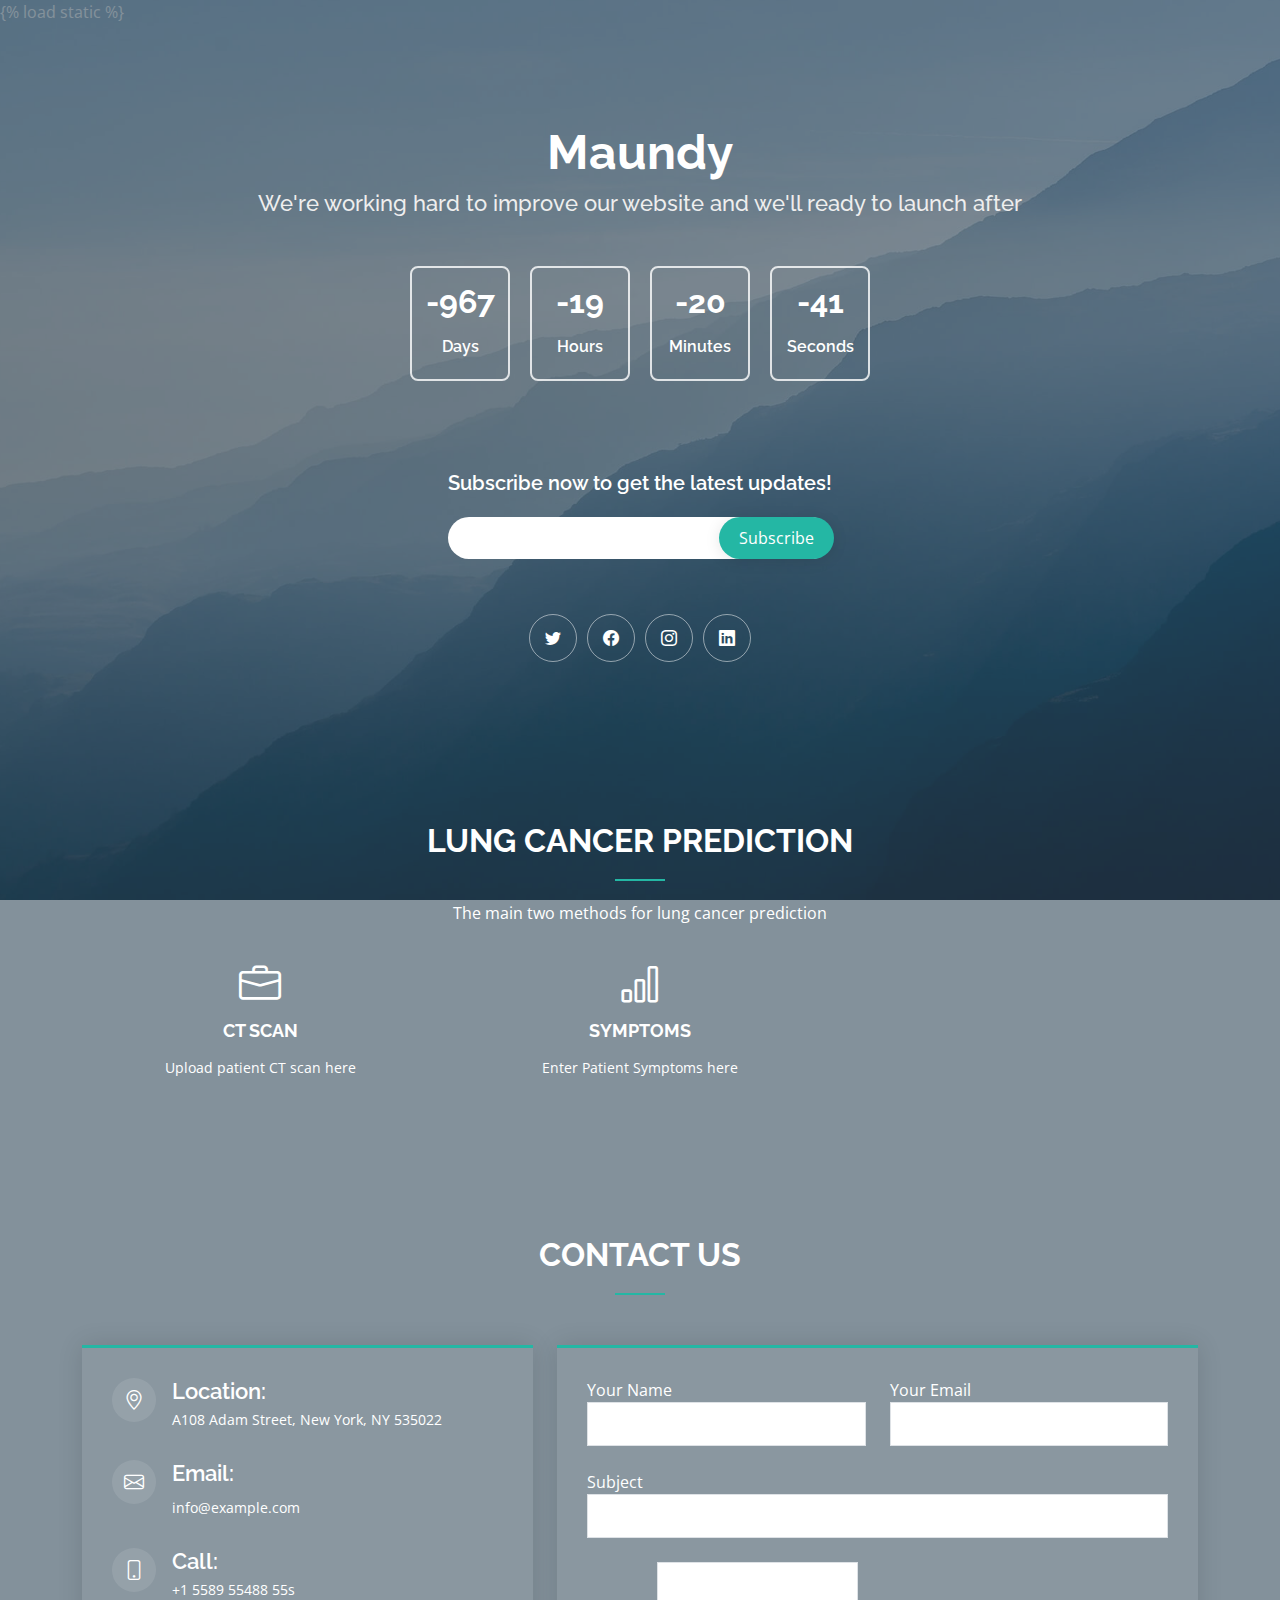
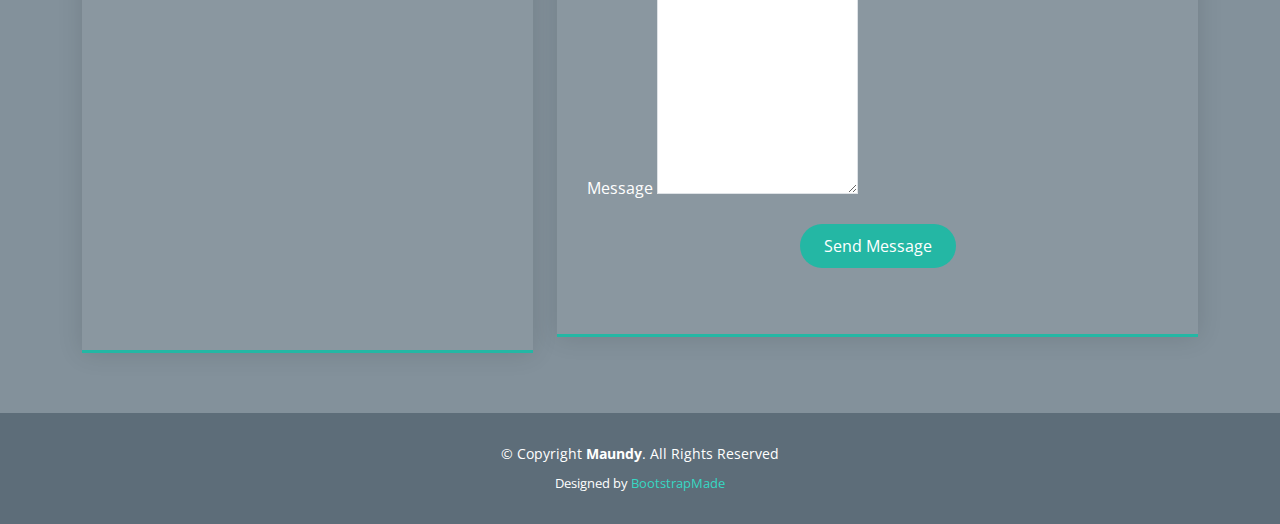
==== detection/templates/index.html @ a86ed085 "Initial Commit" ====
{% load static %}
<!DOCTYPE html>
<html lang="en">

<head>
  <meta charset="utf-8">
  <meta content="width=device-width, initial-scale=1.0" name="viewport">
  <title>Maundy - Bootstrap Coming Soon Template</title>
  <meta content="" name="description">
  <meta content="" name="keywords">

  <!-- Favicons -->
  <link href="../static/assets/img/favicon.png" rel="icon">
  <link href="../static/assets/img/apple-touch-icon.png" rel="apple-touch-icon">

  <!-- Google Fonts -->
  <link href="https://fonts.googleapis.com/css?family=Open+Sans:300,300i,400,400i,600,600i,700,700i|Raleway:300,300i,400,400i,600,600i,700,700i" rel="stylesheet">

  <!-- Vendor CSS Files -->
  <link href="../static/assets/vendor/bootstrap/css/bootstrap.min.css" rel="stylesheet">
  <link href="../static/assets/vendor/bootstrap-icons/bootstrap-icons.css" rel="stylesheet">

  <!-- Template Main CSS File -->
  <link href="../static/assets/css/style.css" rel="stylesheet">

  <!-- =======================================================
  * Template Name: Maundy
  * Updated: Sep 18 2023 with Bootstrap v5.3.2
  * Template URL: https://bootstrapmade.com/maundy-free-coming-soon-bootstrap-theme/
  * Author: BootstrapMade.com
  * License: https://bootstrapmade.com/license/
  ======================================================== -->
</head>

<body>

  <!-- ======= Header ======= -->
  <header id="header" class="d-flex align-items-center">
    <div class="container d-flex flex-column align-items-center">

      <h1>Maundy</h1>
      <h2>We're working hard to improve our website and we'll ready to launch after</h2>
      <div class="countdown d-flex justify-content-center" data-count="2023/12/3">
        <div>
          <h3>%d</h3>
          <h4>Days</h4>
        </div>
        <div>
          <h3>%h</h3>
          <h4>Hours</h4>
        </div>
        <div>
          <h3>%m</h3>
          <h4>Minutes</h4>
        </div>
        <div>
          <h3>%s</h3>
          <h4>Seconds</h4>
        </div>
      </div>

      <div class="subscribe">
        <h4>Subscribe now to get the latest updates!</h4>
        <form action="../../Maundy/forms/notify.php" method="post" role="form" class="php-email-form">
          <div class="subscribe-form">
              <label>
                  <input type="email" name="email" required>
              </label><input type="submit" value="Subscribe">
          </div>
          <div class="mt-2">
            <div class="loading">Loading</div>
            <div class="error-message"></div>
            <div class="sent-message">Your notification request was sent. Thank you!</div>
          </div>
        </form>
      </div>

      <div class="social-links text-center">
        <a href="#" class="twitter"><i class="bi bi-twitter"></i></a>
        <a href="#" class="facebook"><i class="bi bi-facebook"></i></a>
        <a href="#" class="instagram"><i class="bi bi-instagram"></i></a>
        <a href="#" class="linkedin"><i class="bi bi-linkedin"></i></a>
      </div>

    </div>
  </header><!-- End #header -->

  <main id="main">

    <!-- ======= About Us Section ======= -->
    <section id="about" class="about">
      <div class="container">

        <div class="section-title">
          <h2>Lung Cancer Prediction</h2>
          <p>The main two methods for lung cancer prediction</p>
        </div>

        <div class="row mt-2">
          <div class="col-lg-4 col-md-6 icon-box">
            <div class="icon"><i class="bi bi-briefcase"></i></div>
            <h4 class="title"><a href="home_async">CT Scan</a></h4>
            <p class="description">Upload patient CT scan here</p>
          </div>
          <div class="col-lg-4 col-md-6 icon-box">
            <div class="icon"><i class="bi bi-bar-chart"></i></div>
            <h4 class="title"><a href="">Symptoms</a></h4>
            <p class="description">Enter Patient Symptoms here</p>
          </div>

        </div>

      </div>
    </section><!-- End About Us Section -->

    <!-- ======= Contact Us Section ======= -->
    <section id="contact" class="contact">
      <div class="container">

        <div class="section-title">
          <h2>Contact Us</h2>
        </div>

        <div class="row">

          <div class="col-lg-5 d-flex align-items-stretch">
            <div class="info">
              <div class="address">
                <i class="bi bi-geo-alt"></i>
                <h4>Location:</h4>
                <p>A108 Adam Street, New York, NY 535022</p>
              </div>

              <div class="email">
                <i class="bi bi-envelope"></i>
                <h4>Email:</h4>
                <p>info@example.com</p>
              </div>

              <div class="phone">
                <i class="bi bi-phone"></i>
                <h4>Call:</h4>
                <p>+1 5589 55488 55s</p>
              </div>

              <iframe src="https://www.google.com/maps/embed?pb=!1m14!1m8!1m3!1d12097.433213460943!2d-74.0062269!3d40.7101282!3m2!1i1024!2i768!4f13.1!3m3!1m2!1s0x0%3A0xb89d1fe6bc499443!2sDowntown+Conference+Center!5e0!3m2!1smk!2sbg!4v1539943755621" frameborder="0" style="border:0; width: 100%; height: 290px;" allowfullscreen></iframe>
            </div>

          </div>

          <div class="col-lg-7 mt-5 mt-lg-0 d-flex align-items-stretch">
            <form action="../../Maundy/forms/contact.php" method="post" role="form" class="php-email-form">
              <div class="row">
                <div class="form-group col-md-6">
                  <label for="name">Your Name</label>
                  <input type="text" name="name" class="form-control" id="name" required>
                </div>
                <div class="form-group col-md-6 mt-3 mt-md-0">
                  <label for="name">Your Email</label>
                    <label for="email"></label><input type="email" class="form-control" name="email" id="email" required>
                </div>
              </div>
              <div class="form-group mt-3">
                <label for="name">Subject</label>
                  <label for="subject"></label><input type="text" class="form-control" name="subject" id="subject" required>
              </div>
              <div class="form-group mt-3">
                <label for="name">Message</label>
                  <label>
                      <textarea class="form-control" name="message" rows="10" required></textarea>
                  </label>
              </div>
              <div class="my-3">
                <div class="loading">Loading</div>
                <div class="error-message"></div>
                <div class="sent-message">Your message has been sent. Thank you!</div>
              </div>
              <div class="text-center"><button type="submit">Send Message</button></div>
            </form>
          </div>

        </div>

      </div>
    </section><!-- End Contact Us Section -->

  </main><!-- End #main -->

  <!-- ======= Footer ======= -->
  <footer id="footer">
    <div class="container">
      <div class="copyright">
        &copy; Copyright <strong><span>Maundy</span></strong>. All Rights Reserved
      </div>
      <div class="credits">
        <!-- All the links in the footer should remain intact. -->
        <!-- You can delete the links only if you purchased the pro version. -->
        <!-- Licensing information: https://bootstrapmade.com/license/ -->
        <!-- Purchase the pro version with working PHP/AJAX contact form: https://bootstrapmade.com/maundy-free-coming-soon-bootstrap-theme/ -->
        Designed by <a href="https://bootstrapmade.com/">BootstrapMade</a>
      </div>
    </div>
  </footer><!-- End #footer -->

  <a href="#" class="back-to-top d-flex align-items-center justify-content-center"><i class="bi bi-arrow-up-short"></i></a>

  <!-- Vendor JS Files -->
  <script src="../static/assets/vendor/bootstrap/js/bootstrap.bundle.min.js"></script>
  <script src="../static/assets/vendor/php-email-form/validate.js"></script>

  <!-- Template Main JS File -->
  <script src="../static/assets/js/main.js"></script>

</body>

</html>
---- detection/static/assets/css/style.css ----
/**
* Template Name: Maundy
* Updated: Sep 18 2023 with Bootstrap v5.3.2
* Template URL: https://bootstrapmade.com/maundy-free-coming-soon-bootstrap-theme/
* Author: BootstrapMade.com
* License: https://bootstrapmade.com/license/
*/

/*--------------------------------------------------------------
# General
--------------------------------------------------------------*/
body {
  font-family: "Open Sans", sans-serif;
  color: #fff;
  background: url("../img/bg.jpg") top center no-repeat;
  background-size: cover;
  position: relative;
}

body::before {
  content: "";
  position: absolute;
  left: 0;
  right: 0;
  top: 0;
  bottom: 0;
  background: rgba(49, 71, 89, 0.6);
}

@media (min-width: 1024px) {
  body {
    background-attachment: fixed;
  }
}

a {
  color: #24b7a4;
  text-decoration: none;
}

a:hover {
  color: #36d8c3;
  text-decoration: none;
}

h1,
h2,
h3,
h4,
h5,
h6 {
  font-family: "Raleway", sans-serif;
}

#main {
  position: relative;
}

/*--------------------------------------------------------------
# Back to top button
--------------------------------------------------------------*/
.back-to-top {
  position: fixed;
  visibility: hidden;
  opacity: 0;
  right: 15px;
  bottom: 15px;
  z-index: 996;
  background: #24b7a4;
  width: 40px;
  height: 40px;
  border-radius: 50px;
  transition: all 0.4s;
}

.back-to-top i {
  font-size: 28px;
  color: #fff;
  line-height: 0;
}

.back-to-top:hover {
  background: #2ed6c0;
  color: #fff;
}

.back-to-top.active {
  visibility: visible;
  opacity: 1;
}

/*--------------------------------------------------------------
# Header
--------------------------------------------------------------*/
#header {
  position: relative;
  width: 100%;
  padding: 100px 0;
  /* countdown */
}

#header h1 {
  margin: 0 0 10px 0;
  font-size: 48px;
  font-weight: 700;
  line-height: 56px;
  color: #fff;
}

#header h2 {
  color: #eee;
  margin-bottom: 40px;
  font-size: 22px;
}

#header .countdown {
  margin-bottom: 80px;
}

#header .countdown div {
  text-align: center;
  border: 2px solid rgba(255, 255, 255, 0.8);
  border-radius: 8px;
  margin: 10px 10px;
  width: 100px;
  padding: 15px 0;
}

#header .countdown div h3 {
  font-weight: 700;
  font-size: 32px;
  margin-bottom: 15px;
}

#header .countdown div h4 {
  font-size: 16px;
  font-weight: 600;
}

@media (max-width: 575px) {
  #header .countdown div {
    width: 70px;
    padding: 10px 0;
    margin: 10px 8px;
  }

  #header .countdown div h3 {
    font-size: 28px;
    margin-bottom: 10px;
  }

  #header .countdown div h4 {
    font-size: 14px;
    font-weight: 500;
  }
}

#header .subscribe {
  font-size: 15px;
  text-align: center;
}

#header .subscribe h4 {
  font-size: 20px;
  font-weight: 600;
  color: #fff;
  position: relative;
  padding-bottom: 12px;
}

#header .subscribe .subscribe-form {
  min-width: 300px;
  margin-top: 10px;
  background: #fff;
  padding: 6px 10px;
  position: relative;
  border-radius: 50px;
  text-align: left;
}

#header .subscribe .subscribe-form input[type=email] {
  border: 0;
  padding: 4px 8px;
  width: calc(100% - 100px);
}

#header .subscribe .subscribe-form input[type=submit] {
  position: absolute;
  top: 0;
  right: -2px;
  bottom: 0;
  border: 0;
  background: none;
  font-size: 16px;
  padding: 0 20px;
  background: #24b7a4;
  color: #fff;
  transition: 0.3s;
  border-radius: 50px;
  box-shadow: 0px 2px 15px rgba(0, 0, 0, 0.1);
}

#header .subscribe .subscribe-form input[type=submit]:hover {
  background: #22ae9c;
}

#header .subscribe .error-message {
  display: none;
  color: #ed3c0d;
  text-align: center;
  padding: 15px;
  font-weight: 600;
}

#header .subscribe .sent-message {
  display: none;
  color: #18d26e;
  text-align: center;
  padding: 15px;
  font-weight: 600;
}

#header .subscribe .loading {
  display: none;
  text-align: center;
  padding: 15px;
}

#header .subscribe .loading:before {
  content: "";
  display: inline-block;
  border-radius: 50%;
  width: 24px;
  height: 24px;
  margin: 0 10px -6px 0;
  border: 3px solid #18d26e;
  border-top-color: #eee;
  animation: animate-loading-notify 1s linear infinite;
}

@keyframes animate-loading-notify {
  0% {
    transform: rotate(0deg);
  }

  100% {
    transform: rotate(360deg);
  }
}

#header .social-links {
  margin-top: 40px;
}

#header .social-links a {
  font-size: 16px;
  color: #fff;
  margin: 0 3px;
  border-radius: 50%;
  width: 48px;
  height: 48px;
  transition: 0.3s;
  border: 1px solid rgba(255, 255, 255, 0.5);
  display: inline-flex;
  align-items: center;
  justify-content: center;
}

#header .social-links a i {
  line-height: 0;
}

#header .social-links a:hover {
  background: #24b7a4;
  border-color: #24b7a4;
}

/*--------------------------------------------------------------
# Navigation Menu
--------------------------------------------------------------*/
/**
* Desktop Navigation 
*/
.navbar {
  padding: 0;
}

.navbar ul {
  margin: 0;
  padding: 0;
  display: flex;
  list-style: none;
  align-items: center;
}

.navbar li {
  position: relative;
}

.navbar a,
.navbar a:focus {
  display: flex;
  align-items: center;
  justify-content: space-between;
  padding: 10px 0 10px 30px;
  font-family: "Raleway", sans-serif;
  font-size: 16px;
  font-weight: 700;
  color: #3a5469;
  white-space: nowrap;
  transition: 0.3s;
}

.navbar a i,
.navbar a:focus i {
  font-size: 12px;
  line-height: 0;
  margin-left: 5px;
}

.navbar a:hover,
.navbar .active,
.navbar .active:focus,
.navbar li:hover>a {
  color: #24b7a4;
}

.navbar .getstarted,
.navbar .getstarted:focus {
  background: #24b7a4;
  padding: 8px 20px;
  margin-left: 30px;
  border-radius: 4px;
  color: #fff;
}

.navbar .getstarted:hover,
.navbar .getstarted:focus:hover {
  color: #fff;
  background: #28ccb7;
}

.navbar .dropdown ul {
  display: block;
  position: absolute;
  left: 14px;
  top: calc(100% + 30px);
  margin: 0;
  padding: 10px 0;
  z-index: 99;
  opacity: 0;
  visibility: hidden;
  background: #fff;
  box-shadow: 0px 0px 30px rgba(127, 137, 161, 0.25);
  transition: 0.3s;
  border-radius: 4px;
}

.navbar .dropdown ul li {
  min-width: 200px;
}

.navbar .dropdown ul a {
  padding: 10px 20px;
  font-size: 15px;
  text-transform: none;
  font-weight: 600;
}

.navbar .dropdown ul a i {
  font-size: 12px;
}

.navbar .dropdown ul a:hover,
.navbar .dropdown ul .active:hover,
.navbar .dropdown ul li:hover>a {
  color: #24b7a4;
}

.navbar .dropdown:hover>ul {
  opacity: 1;
  top: 100%;
  visibility: visible;
}

.navbar .dropdown .dropdown ul {
  top: 0;
  left: calc(100% - 30px);
  visibility: hidden;
}

.navbar .dropdown .dropdown:hover>ul {
  opacity: 1;
  top: 0;
  left: 100%;
  visibility: visible;
}

@media (max-width: 1366px) {
  .navbar .dropdown .dropdown ul {
    left: -90%;
  }

  .navbar .dropdown .dropdown:hover>ul {
    left: -100%;
  }
}

/**
* Mobile Navigation 
*/
.mobile-nav-toggle {
  color: #314759;
  font-size: 28px;
  cursor: pointer;
  display: none;
  line-height: 0;
  transition: 0.5s;
}

.mobile-nav-toggle.bi-x {
  color: #fff;
}

@media (max-width: 991px) {
  .mobile-nav-toggle {
    display: block;
  }

  .navbar ul {
    display: none;
  }
}

.navbar-mobile {
  position: fixed;
  overflow: hidden;
  top: 0;
  right: 0;
  left: 0;
  bottom: 0;
  background: rgba(31, 45, 56, 0.9);
  transition: 0.3s;
}

.navbar-mobile .mobile-nav-toggle {
  position: absolute;
  top: 15px;
  right: 15px;
}

.navbar-mobile ul {
  display: block;
  position: absolute;
  top: 55px;
  right: 15px;
  bottom: 15px;
  left: 15px;
  padding: 10px 0;
  border-radius: 10px;
  background-color: #fff;
  overflow-y: auto;
  transition: 0.3s;
}

.navbar-mobile a,
.navbar-mobile a:focus {
  padding: 10px 20px;
  font-size: 15px;
  color: #314759;
}

.navbar-mobile a:hover,
.navbar-mobile .active,
.navbar-mobile li:hover>a {
  color: #24b7a4;
}

.navbar-mobile .getstarted,
.navbar-mobile .getstarted:focus {
  margin: 15px;
}

.navbar-mobile .dropdown ul {
  position: static;
  display: none;
  margin: 10px 20px;
  padding: 10px 0;
  z-index: 99;
  opacity: 1;
  visibility: visible;
  background: #fff;
  box-shadow: 0px 0px 30px rgba(127, 137, 161, 0.25);
}

.navbar-mobile .dropdown ul li {
  min-width: 200px;
}

.navbar-mobile .dropdown ul a {
  padding: 10px 20px;
}

.navbar-mobile .dropdown ul a i {
  font-size: 12px;
}

.navbar-mobile .dropdown ul a:hover,
.navbar-mobile .dropdown ul .active:hover,
.navbar-mobile .dropdown ul li:hover>a {
  color: #24b7a4;
}

.navbar-mobile .dropdown>.dropdown-active {
  display: block;
}

/*--------------------------------------------------------------
# Sections General
--------------------------------------------------------------*/
section {
  padding: 60px 0;
  overflow: hidden;
}

.section-bg {
  background-color: #d8f7f3;
}

.section-title {
  text-align: center;
  padding-bottom: 30px;
}

.section-title h2 {
  font-size: 32px;
  font-weight: bold;
  text-transform: uppercase;
  margin-bottom: 20px;
  padding-bottom: 20px;
  position: relative;
}

.section-title h2::after {
  content: "";
  position: absolute;
  display: block;
  width: 50px;
  height: 2px;
  background: #24b7a4;
  bottom: 0;
  left: calc(50% - 25px);
}

.section-title p {
  margin-bottom: 0;
}

/*--------------------------------------------------------------
# Contact Us
--------------------------------------------------------------*/
.about .icon-box {
  margin-bottom: 20px;
  text-align: center;
}

.about .icon {
  display: flex;
  justify-content: center;
  margin-bottom: 15px;
}

.about .icon i {
  color: #fff;
  font-size: 42px;
  line-height: 0;
}

.about .title {
  font-weight: 700;
  margin-bottom: 15px;
  font-size: 18px;
  text-transform: uppercase;
}

.about .title a {
  color: #fff;
  transition: 0.3s;
}

.about .description {
  line-height: 24px;
  font-size: 14px;
}

/*--------------------------------------------------------------
# Contact Us
--------------------------------------------------------------*/
.contact .info {
  border-top: 3px solid #24b7a4;
  border-bottom: 3px solid #24b7a4;
  padding: 30px;
  background: rgba(255, 255, 255, 0.06);
  width: 100%;
  box-shadow: 0 0 24px 0 rgba(0, 0, 0, 0.12);
}

.contact .info i {
  font-size: 20px;
  color: #fff;
  float: left;
  width: 44px;
  height: 44px;
  background: rgba(255, 255, 255, 0.1);
  display: flex;
  justify-content: center;
  align-items: center;
  border-radius: 50px;
  transition: all 0.3s ease-in-out;
}

.contact .info h4 {
  padding: 0 0 0 60px;
  font-size: 22px;
  font-weight: 600;
  margin-bottom: 5px;
}

.contact .info p {
  padding: 0 0 10px 60px;
  margin-bottom: 20px;
  font-size: 14px;
}

.contact .info .email p {
  padding-top: 5px;
}

.contact .info .social-links {
  padding-left: 60px;
}

.contact .info .social-links a {
  font-size: 18px;
  display: inline-block;
  background: #333;
  color: #fff;
  line-height: 1;
  padding: 8px 0;
  border-radius: 50%;
  text-align: center;
  width: 36px;
  height: 36px;
  transition: 0.3s;
  margin-right: 10px;
}

.contact .info .social-links a:hover {
  background: #24b7a4;
  color: #fff;
}

.contact .info .email:hover i,
.contact .info .address:hover i,
.contact .info .phone:hover i {
  background: #24b7a4;
  color: #fff;
}

.contact .php-email-form {
  width: 100%;
  border-top: 3px solid #24b7a4;
  border-bottom: 3px solid #24b7a4;
  padding: 30px;
  background: rgba(255, 255, 255, 0.06);
  box-shadow: 0 0 24px 0 rgba(0, 0, 0, 0.12);
}

.contact .php-email-form .form-group {
  padding-bottom: 8px;
}

.contact .php-email-form .validate {
  display: none;
  color: red;
  margin: 0 0 15px 0;
  font-weight: 400;
  font-size: 13px;
}

.contact .php-email-form .error-message {
  display: none;
  color: #fff;
  background: #ed3c0d;
  text-align: left;
  padding: 15px;
  font-weight: 600;
}

.contact .php-email-form .error-message br+br {
  margin-top: 25px;
}

.contact .php-email-form .sent-message {
  display: none;
  color: #fff;
  background: #18d26e;
  text-align: center;
  padding: 15px;
  font-weight: 600;
}

.contact .php-email-form .loading {
  display: none;
  background: #fff;
  text-align: center;
  padding: 15px;
}

.contact .php-email-form .loading:before {
  content: "";
  display: inline-block;
  border-radius: 50%;
  width: 24px;
  height: 24px;
  margin: 0 10px -6px 0;
  border: 3px solid #18d26e;
  border-top-color: #eee;
  animation: animate-loading 1s linear infinite;
}

.contact .php-email-form input,
.contact .php-email-form textarea {
  border-radius: 0;
  box-shadow: none;
  font-size: 14px;
}

.contact .php-email-form input {
  height: 44px;
}

.contact .php-email-form textarea {
  padding: 10px 12px;
}

.contact .php-email-form button[type=submit] {
  background: #24b7a4;
  border: 0;
  padding: 10px 24px;
  color: #fff;
  transition: 0.4s;
  border-radius: 50px;
}

.contact .php-email-form button[type=submit]:hover {
  background: #36d8c3;
}

@keyframes animate-loading {
  0% {
    transform: rotate(0deg);
  }

  100% {
    transform: rotate(360deg);
  }
}

/*--------------------------------------------------------------
# Footer
--------------------------------------------------------------*/
#footer {
  background: rgba(38, 55, 69, 0.4);
  padding: 30px 0;
  color: #fff;
  font-size: 14px;
  position: relative;
}

#footer .copyright {
  text-align: center;
}

#footer .credits {
  padding-top: 10px;
  text-align: center;
  font-size: 13px;
  color: #fff;
}

#footer .credits a {
  color: #36d8c3;
}
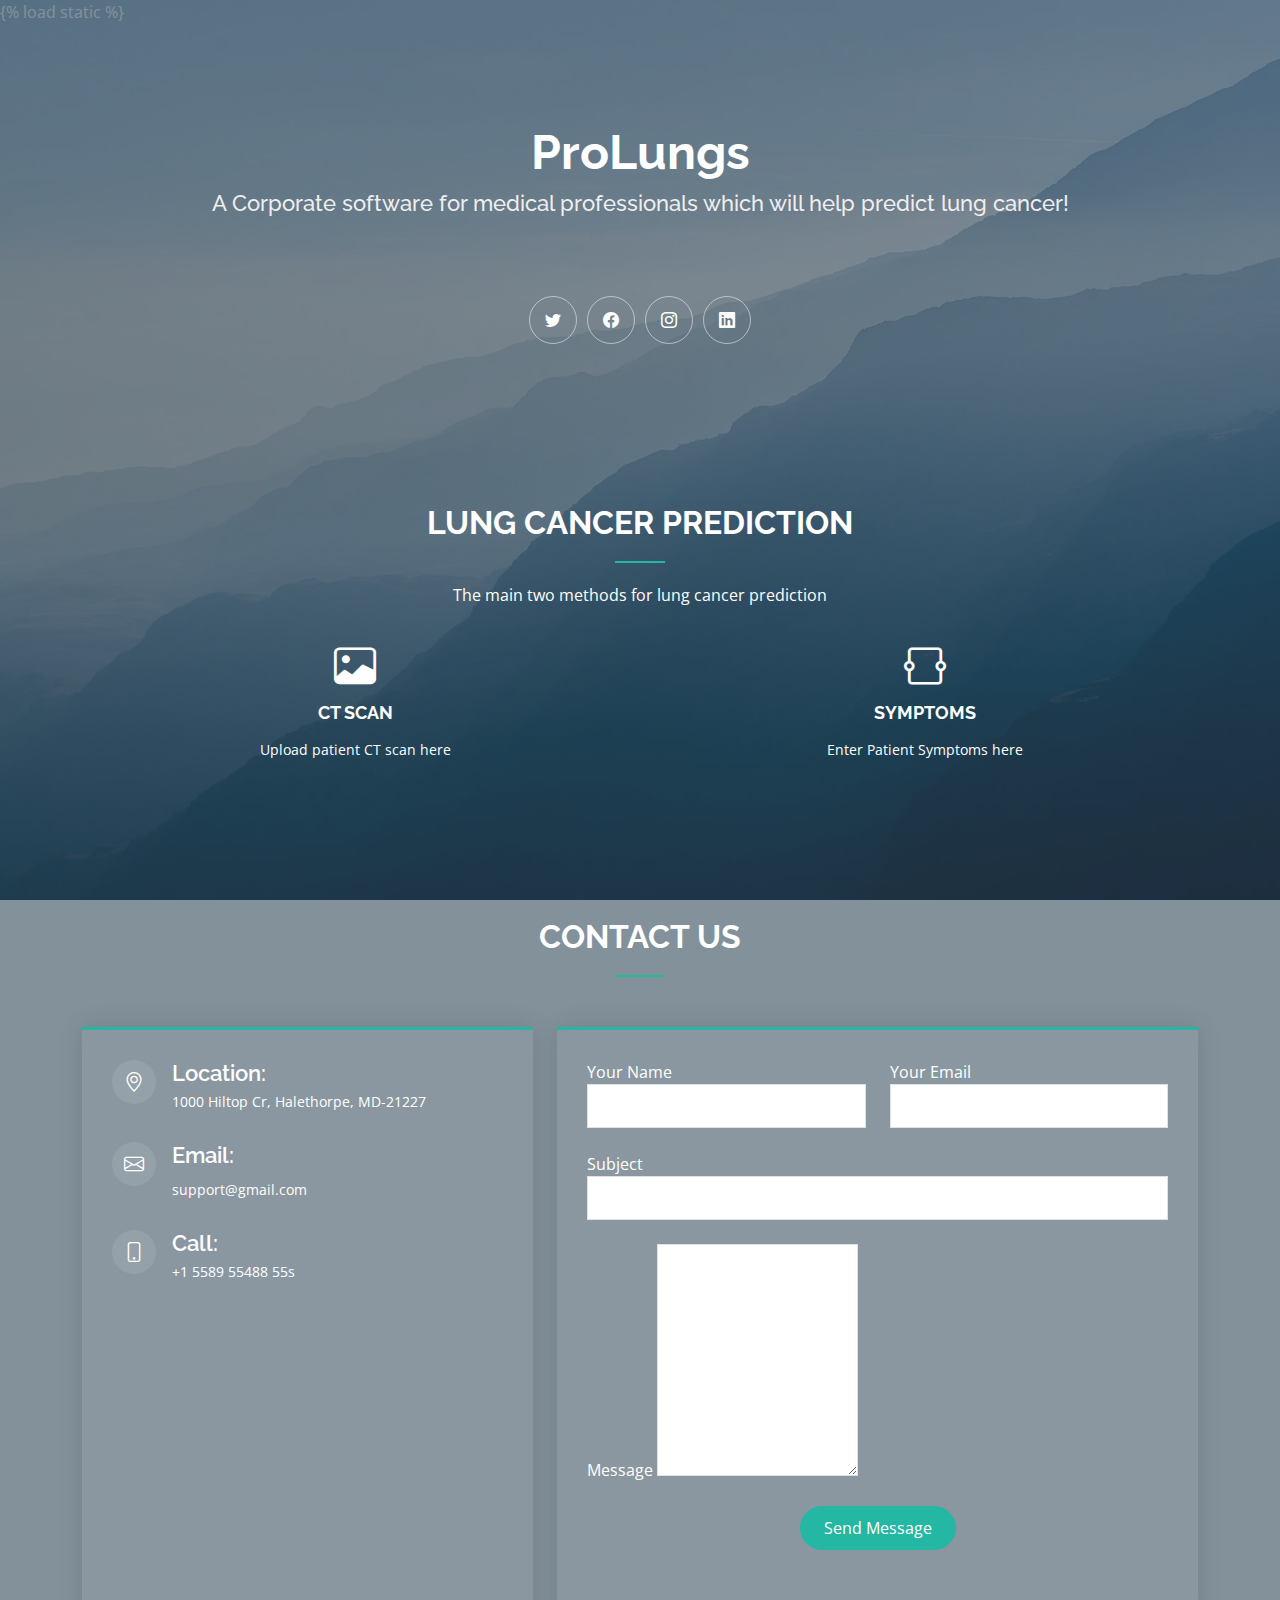
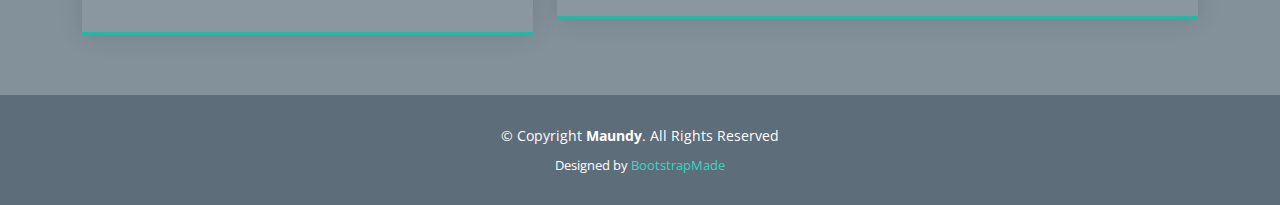
==== commit 63132dee: "Integrated CT_scan and Symptoms model." ====
--- a/detection/templates/index.html
+++ b/detection/templates/index.html
@@ -10,18 +10,18 @@
   <meta content="" name="keywords">
 
   <!-- Favicons -->
-  <link href="../static/assets/img/favicon.png" rel="icon">
-  <link href="../static/assets/img/apple-touch-icon.png" rel="apple-touch-icon">
+  <link href="../../static/assets/img/favicon.png" rel="icon">
+  <link href="../../static/assets/img/apple-touch-icon.png" rel="apple-touch-icon">
 
   <!-- Google Fonts -->
   <link href="https://fonts.googleapis.com/css?family=Open+Sans:300,300i,400,400i,600,600i,700,700i|Raleway:300,300i,400,400i,600,600i,700,700i" rel="stylesheet">
 
   <!-- Vendor CSS Files -->
-  <link href="../static/assets/vendor/bootstrap/css/bootstrap.min.css" rel="stylesheet">
-  <link href="../static/assets/vendor/bootstrap-icons/bootstrap-icons.css" rel="stylesheet">
+  <link href="../../static/assets/vendor/bootstrap/css/bootstrap.min.css" rel="stylesheet">
+  <link href="../../static/assets/vendor/bootstrap-icons/bootstrap-icons.css" rel="stylesheet">
 
   <!-- Template Main CSS File -->
-  <link href="../static/assets/css/style.css" rel="stylesheet">
+  <link href="../../static/assets/css/style.css" rel="stylesheet">
 
   <!-- =======================================================
   * Template Name: Maundy
@@ -38,42 +38,9 @@
   <header id="header" class="d-flex align-items-center">
     <div class="container d-flex flex-column align-items-center">
 
-      <h1>Maundy</h1>
-      <h2>We're working hard to improve our website and we'll ready to launch after</h2>
-      <div class="countdown d-flex justify-content-center" data-count="2023/12/3">
-        <div>
-          <h3>%d</h3>
-          <h4>Days</h4>
-        </div>
-        <div>
-          <h3>%h</h3>
-          <h4>Hours</h4>
-        </div>
-        <div>
-          <h3>%m</h3>
-          <h4>Minutes</h4>
-        </div>
-        <div>
-          <h3>%s</h3>
-          <h4>Seconds</h4>
-        </div>
-      </div>
+      <h1>ProLungs</h1>
+      <h2>A Corporate software for medical professionals which will help predict lung cancer!</h2>
 
-      <div class="subscribe">
-        <h4>Subscribe now to get the latest updates!</h4>
-        <form action="../../Maundy/forms/notify.php" method="post" role="form" class="php-email-form">
-          <div class="subscribe-form">
-              <label>
-                  <input type="email" name="email" required>
-              </label><input type="submit" value="Subscribe">
-          </div>
-          <div class="mt-2">
-            <div class="loading">Loading</div>
-            <div class="error-message"></div>
-            <div class="sent-message">Your notification request was sent. Thank you!</div>
-          </div>
-        </form>
-      </div>
 
       <div class="social-links text-center">
         <a href="#" class="twitter"><i class="bi bi-twitter"></i></a>
@@ -89,7 +56,7 @@
 
     <!-- ======= About Us Section ======= -->
     <section id="about" class="about">
-      <div class="container">
+      <div class="container text-center">
 
         <div class="section-title">
           <h2>Lung Cancer Prediction</h2>
@@ -97,14 +64,14 @@
         </div>
 
         <div class="row mt-2">
-          <div class="col-lg-4 col-md-6 icon-box">
-            <div class="icon"><i class="bi bi-briefcase"></i></div>
-            <h4 class="title"><a href="home_async">CT Scan</a></h4>
+          <div class="col-lg-4 col-md-6 icon-box mx-auto">
+            <div class="icon"><i class="bi bi-image"></i></div>
+            <h4 class="title"><a href="detection/home_async">CT Scan</a></h4>
             <p class="description">Upload patient CT scan here</p>
           </div>
-          <div class="col-lg-4 col-md-6 icon-box">
-            <div class="icon"><i class="bi bi-bar-chart"></i></div>
-            <h4 class="title"><a href="">Symptoms</a></h4>
+          <div class="col-lg-4 col-md-6 icon-box mx-auto">
+            <div class="icon"><i class="bi bi-textarea"></i></div>
+            <h4 class="title"><a href="detection/predict_syms">Symptoms</a></h4>
             <p class="description">Enter Patient Symptoms here</p>
           </div>
 
@@ -128,13 +95,13 @@
               <div class="address">
                 <i class="bi bi-geo-alt"></i>
                 <h4>Location:</h4>
-                <p>A108 Adam Street, New York, NY 535022</p>
+                <p>1000 Hiltop Cr, Halethorpe, MD-21227</p>
               </div>
 
               <div class="email">
                 <i class="bi bi-envelope"></i>
                 <h4>Email:</h4>
-                <p>info@example.com</p>
+                <p>support@gmail.com</p>
               </div>
 
               <div class="phone">
@@ -205,11 +172,11 @@
   <a href="#" class="back-to-top d-flex align-items-center justify-content-center"><i class="bi bi-arrow-up-short"></i></a>
 
   <!-- Vendor JS Files -->
-  <script src="../static/assets/vendor/bootstrap/js/bootstrap.bundle.min.js"></script>
-  <script src="../static/assets/vendor/php-email-form/validate.js"></script>
+  <script src="../../static/assets/vendor/bootstrap/js/bootstrap.bundle.min.js"></script>
+  <script src="../../static/assets/vendor/php-email-form/validate.js"></script>
 
   <!-- Template Main JS File -->
-  <script src="../static/assets/js/main.js"></script>
+  <script src="../../static/assets/js/main.js"></script>
 
 </body>
 
